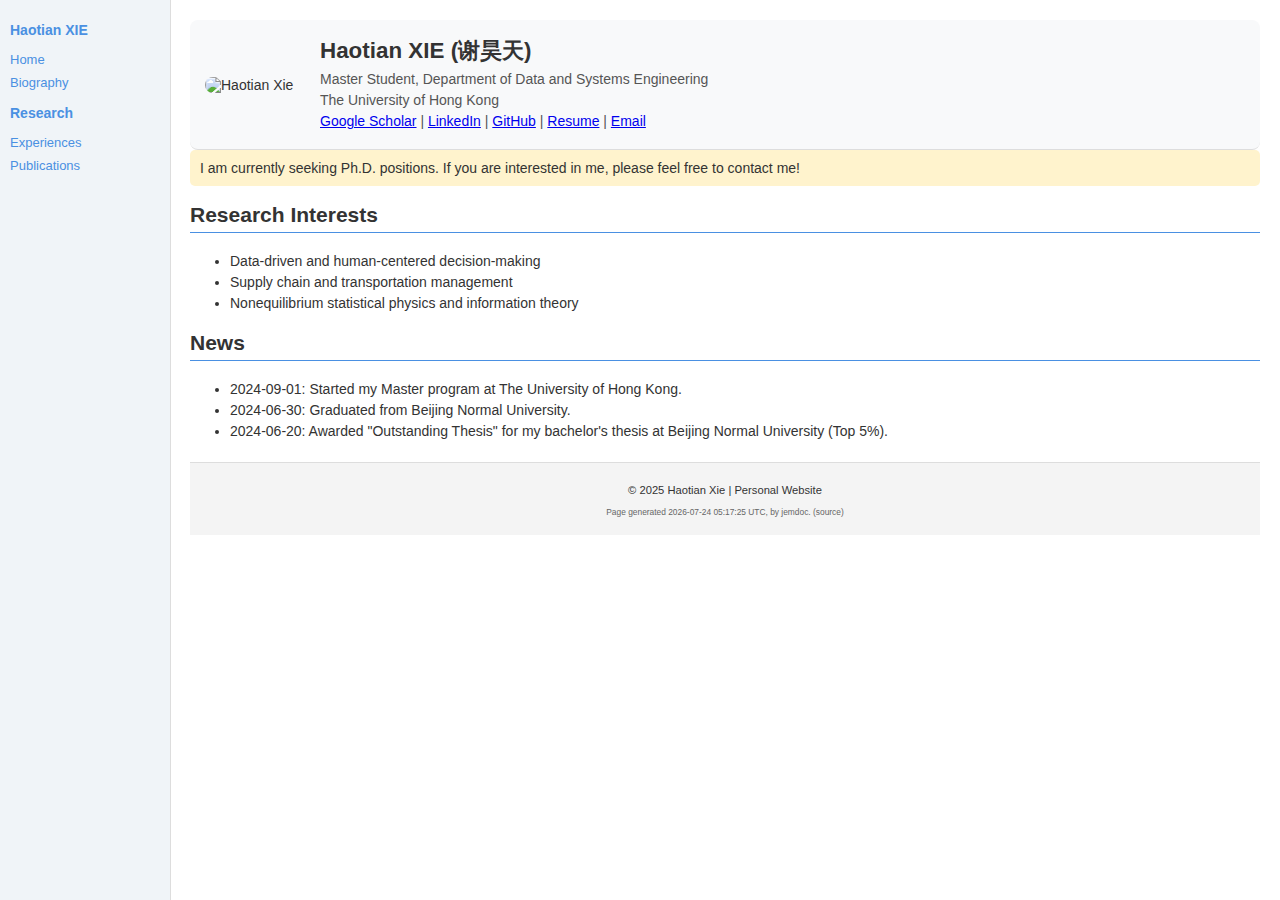
==== index.html @ 30d7a7c3 "Update index.html" ====
<!DOCTYPE html>
<html lang="zh">
<head>
    <meta charset="UTF-8">
    <meta name="viewport" content="width=device-width, initial-scale=1.0">
    <title>Haotian Xie - Personal Website </title>
    <link rel="stylesheet" href="style.css">
    <link rel="preconnect" href="https://fonts.googleapis.com">
    <link rel="preconnect" href="https://fonts.gstatic.com" crossorigin>
    <link href="https://fonts.googleapis.com/css2?family=Futura&display=swap" rel="stylesheet">
    <style>
        body {
            font-family: -apple-system, BlinkMacSystemFont, "San Francisco", "PingFang SC", "Helvetica Neue", Helvetica, Arial, sans-serif;
            font-size: 14px;
            margin: 0;
            padding: 0;
            background-color: #ffffff;
            color: #333;
            display: flex;
        }
        .sidebar {
            width: 150px;
            background-color: #f0f4f8;
            padding: 10px;
            height: 100vh;
            position: fixed;
            left: 0;
            top: 0;
            overflow-y: auto;
            border-right: 1px solid #ddd;
        }
        .sidebar h2 {
            font-size: 14px;
            margin-bottom: 10px;
            color: #4a90e2;
        }
        .sidebar a {
            display: block;
            padding: 4px 0;
            text-decoration: none;
            color: #4a90e2;
            font-size: 13px;
        }
        .main-content {
            margin-left: 170px;
            padding: 20px;
            width: calc(100% - 170px);
        }
        header {
            display: flex;
            align-items: center;
            border-bottom: 1px solid #ddd;
            padding-bottom: 10px;
            background-color: #f8f9fa;
            padding: 15px;
            border-radius: 8px;
        }
        header img {
            width: 100px;
            border-radius: 10px;
            margin-right: 15px;
        }
        header h1 {
            font-size: 1.6em;
            margin: 0;
        }
        header p {
            margin: 5px 0;
            color: #555;
        }
        .highlight {
            background-color: #fff3cd;
            padding: 10px;
            border-radius: 5px;
            font-size: 1em;
        }
        .section {
            margin-top: 15px;
        }
        .section h2 {
            border-bottom: 1px solid #4a90e2;
            padding-bottom: 5px;
        }
        footer {
            text-align: center;
            padding: 10px;
            margin-top: 20px;
            border-top: 1px solid #ddd;
            font-size: 0.8em;
        }
        .footer-note {
            font-size: 0.75em;
            color: #666;
            margin-top: 5px;
        }
        .section p, .section ul {
            font-size: 1em;
            line-height: 1.5;
        }
    </style>
    <script>
        function updateTimestamp() {
            const now = new Date();
            const formattedDate = now.toISOString().replace('T', ' ').split('.')[0] + ' UTC';
            document.getElementById("last-modified").innerText = `Page generated ${formattedDate}, by jemdoc. (source)`;
        }
    </script>
</head>
<body onload="updateTimestamp()">
    <div class="sidebar">
        <h2>Haotian XIE</h2>
        <a href="index.html">Home</a>
        <a href="Biography.html">Biography</a>
        <h2>Research</h2>
        <a href="Experiences.html">Experiences</a>
        <a href="Publications.html">Publications</a>
    </div>

    <div class="main-content">
        <header>
            <img src="https://media.licdn.com/dms/image/v2/D4E03AQFuGwLLfODOlw/profile-displayphoto-shrink_400_400/profile-displayphoto-shrink_400_400/0/1728370105190?e=1743638400&v=beta&t=lCdcmLAACDFbCa-gvyXDYmL0lYxTXJM2rbmgvErFq-A" alt="Haotian Xie">
            <div>
                <h1>Haotian XIE (谢昊天) </h1>
                <p>Master Student, Department of Data and Systems Engineering</p>
                <p>The University of Hong Kong</p>
                <p>
                <a href="https://scholar.google.com/citations?user=X42fddQAAAAJ&hl=zh-TW&oi=ao"> Google Scholar</a> |
                <a href="https://www.linkedin.com/in/haotianxiehtxie"> LinkedIn</a> |
                <a href="https://github.com/hao-tian-xie"> GitHub</a> |
                <a href="CV_Haotian Xie.pdf"> Resume</a> |
                <a href="mailto:{{ haotianxie.connect.hku.hk }}"> Email</a>

                </p>
            </div>

        </header>

        <div class="highlight">
            I am currently seeking Ph.D. positions. If you are interested in me, please feel free to contact me!
        </div>
        
        <div class="section">
            <h2>Research Interests</h2>
            <ul>
                <li>Data-driven and human-centered decision-making</li>
                <li>Supply chain and transportation management</li>
                <li>Nonequilibrium statistical physics and information theory</li>
            </ul>
        </div>

        <div class="section">
            <h2>News</h2>
            <ul>
                <li>2024-09-01: Started my Master program at The University of Hong Kong.</li>
                <li>2024-06-30: Graduated from Beijing Normal University.</li>
                <li>2024-06-20: Awarded "Outstanding Thesis" for my bachelor's thesis at Beijing Normal University (Top 5%).</li>
            </ul>
        </div>

        <footer>
            <p>© 2025 Haotian Xie | Personal Website </p>
            <p id="last-modified" class="footer-note"></p>
        </footer>
    </div>
</body>
</html>
---- style.css ----
<!DOCTYPE html>
<html lang="zh">
<head>
    <meta charset="UTF-8">
    <meta name="viewport" content="width=device-width, initial-scale=1.0">
    <title>Haotian Xie - 个人学术主页</title>
    <link rel="stylesheet" href="style.css">
    <style>
        body {
            font-family: Arial, sans-serif;
            margin: 0;
            padding: 0;
            text-align: center;
        }
        header {
            background: #f4f4f4;
            padding: 20px;
        }
        nav a {
            margin: 0 15px;
            text-decoration: none;
            color: #333;
        }
        section {
            padding: 20px;
        }
        footer {
            background: #f4f4f4;
            padding: 10px;
            margin-top: 20px;
        }
    </style>
</head>
<body>
    <header>
        <h1>Haotian Xie</h1>
        <p>计算机科学教授 | 机器学习与人工智能研究</p>
        <nav>
            <a href="index.html">主页</a>
            <a href="research.html">研究方向</a>
            <a href="publications.html">论文</a>
            <a href="cv.html">个人简历</a>
            <a href="projects.html">研究项目</a>
            <a href="contact.html">联系</a>
        </nav>
    </header>
    
    <section>
        <h2>关于我</h2>
        <p>我是 Haotian Xie，计算机科学教授，专注于机器学习、人工智能和边缘计算的研究。</p>
    </section>
    
    <footer>
        <p>© 2025 Haotian Xie | 个人学术主页</p>
    </footer>
</body>
</html>
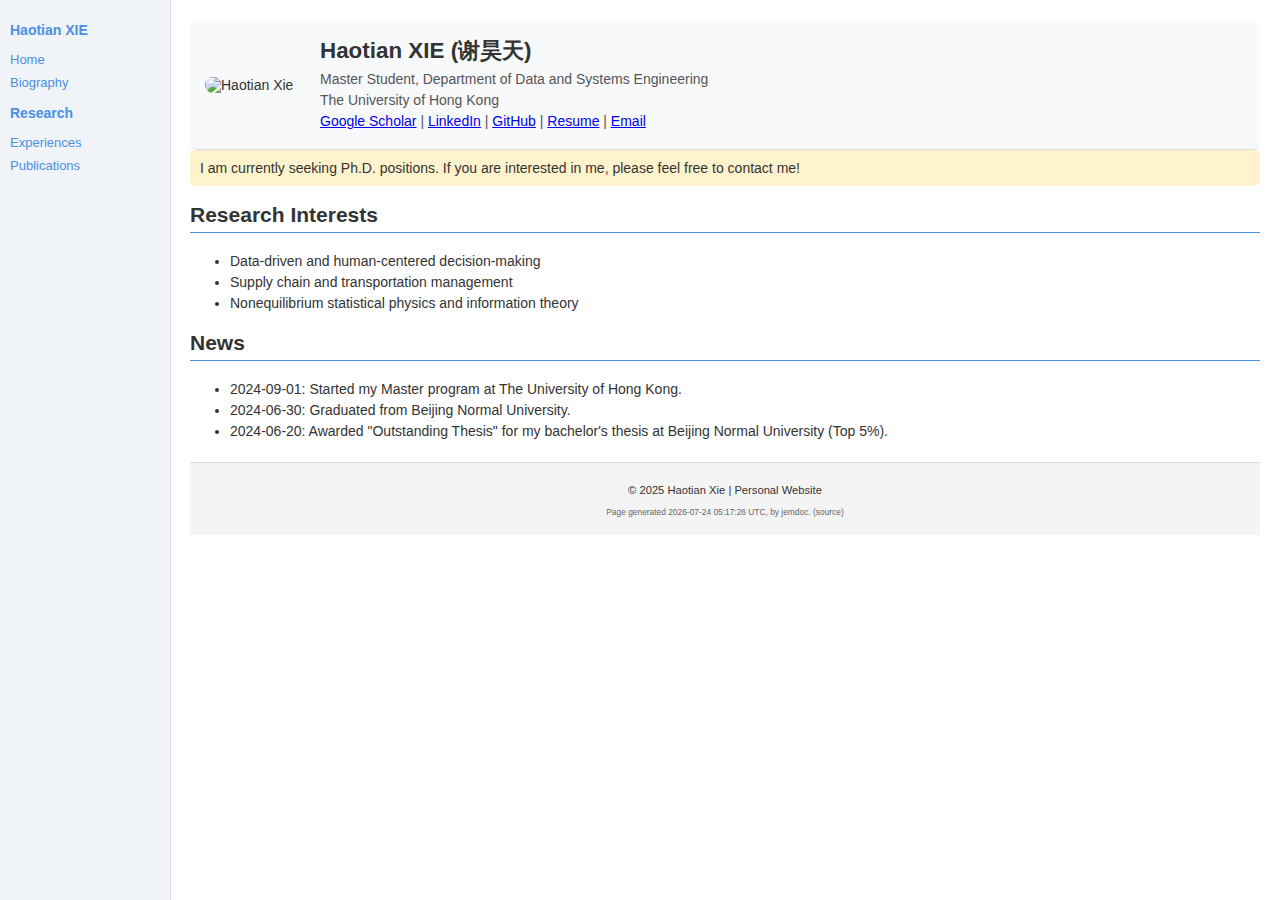
==== commit bba05350: "Update index.html" ====
--- a/index.html
+++ b/index.html
@@ -97,6 +97,87 @@
             font-size: 1em;
             line-height: 1.5;
         }
+.publication {
+            display: flex;
+            align-items: flex-start;
+            margin-bottom: 20px;
+            border-bottom: 1px solid #ddd;
+            padding-bottom: 10px;
+        }
+        .publication img {
+            width: 120px;
+            height: auto;
+            border-radius: 5px;
+            margin-right: 15px;
+        }
+        .publication-details {
+            flex: 1;
+        }
+        .publication h3 {
+            font-size: 1.1em;
+            margin: 0;
+        }
+        .publication p {
+            font-size: 0.9em;
+            color: #555;
+            margin: 5px 0;
+        }
+        .pub-buttons {
+            margin-top: 5px;
+        }
+        .pub-buttons a {
+            display: inline-block;
+            padding: 4px 8px;
+            margin-right: 5px;
+            border: 1px solid #555;
+            border-radius: 4px;
+            font-size: 0.85em;
+            text-decoration: none;
+            color: #333;
+            cursor: pointer;
+        }
+        .pub-buttons a:hover {
+            background-color: #ddd;
+        }
+        .popup {
+            position: fixed;
+            top: 50%;
+            left: 50%;
+            transform: translate(-50%, -50%);
+            width: 60%;
+            background: #e3f2fd;
+            color: #000;
+            padding: 20px;
+            display: none;
+            border-radius: 10px;
+            box-shadow: 0px 4px 10px rgba(0, 0, 0, 0.2);
+            overflow-y: auto;
+            max-height: 80vh;
+        }
+        .popup pre {
+            white-space: pre-wrap;
+            word-wrap: break-word;
+        }
+        .popup iframe {
+            width: 100%;
+            height: 400px;
+            border: none;
+        }
+        .close-btn {
+            position: absolute;
+            top: 5px;
+            right: 15px;
+            cursor: pointer;
+            font-size: 1.2em;
+            color: black;
+        }
+        footer {
+            text-align: center;
+            padding: 10px;
+            margin-top: 20px;
+            border-top: 1px solid #ddd;
+            font-size: 0.8em;
+        }
     </style>
     <script>
         function updateTimestamp() {
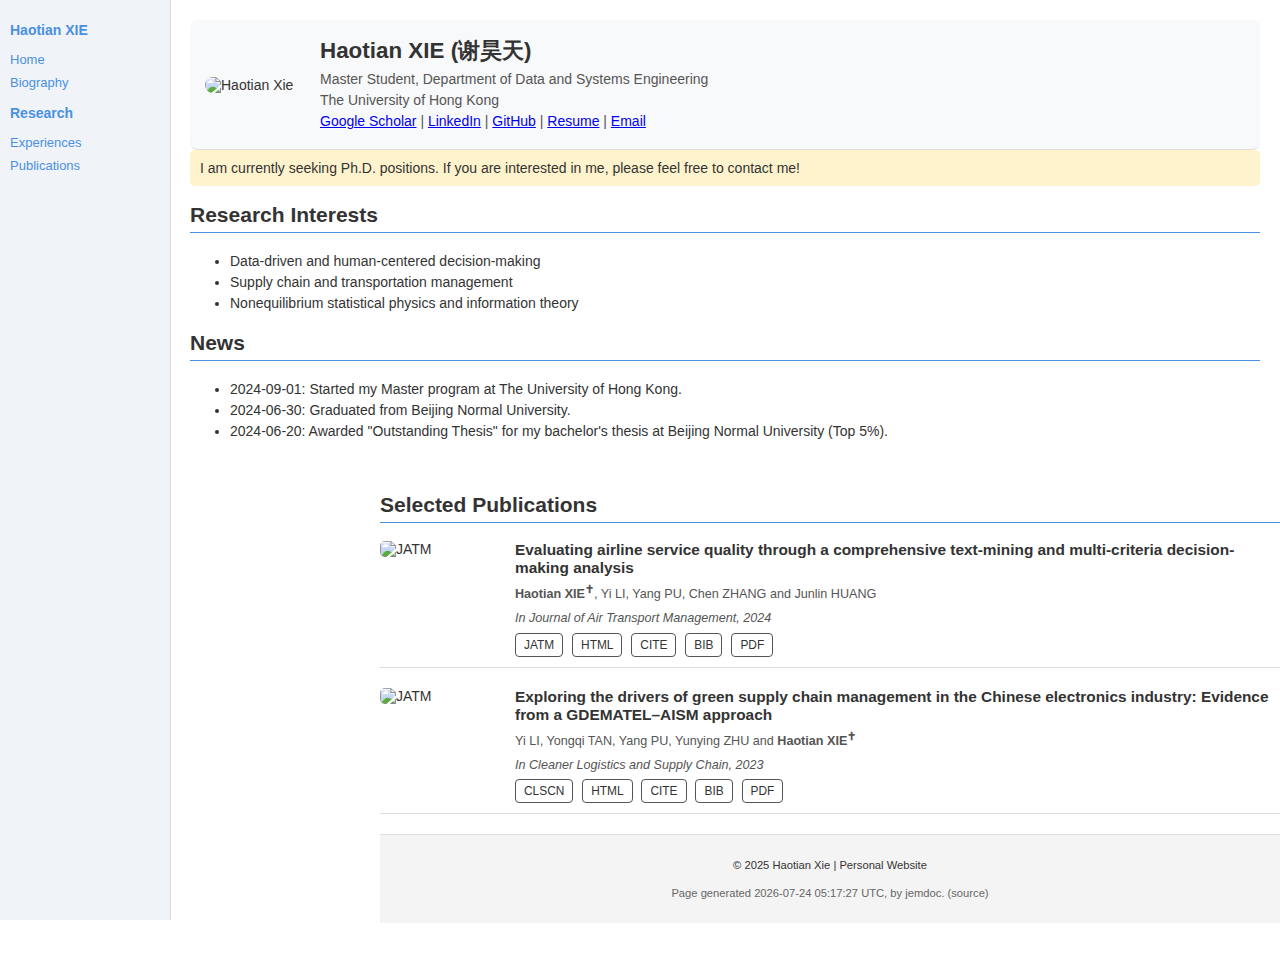
==== commit add05cfa: "Update index.html" ====
--- a/index.html
+++ b/index.html
@@ -238,6 +238,42 @@
             </ul>
         </div>
 
+    <div class="main-content">
+        <div class="section">
+            <h2>Selected Publications</h2>
+
+            <div class="publication">
+                <img src="https://ars-els-cdn-com.eproxy.lib.hku.hk/content/image/1-s2.0-S0969699724001200-gr1_lrg.jpg" alt="JATM">
+                <div class="publication-details">
+                    <h3>Evaluating airline service quality through a comprehensive text-mining and multi-criteria decision-making analysis</h3>
+                    <p><b>Haotian XIE<sup>✝</sup></b>, Yi LI, Yang PU, Chen ZHANG and Junlin HUANG</p>
+                    <p><i>In Journal of Air Transport Management, 2024</i></p>
+                    <div class="pub-buttons">
+                        <a href="https://www-sciencedirect-com.eproxy.lib.hku.hk/journal/journal-of-air-transport-management">JATM</a>
+                        <a href="https://doi.org/10.1016/j.jairtraman.2024.102655">HTML</a>
+                        <a href="#" onclick="showPopup('cite-popup-1')">CITE</a>
+                        <a href="#" onclick="showPopup('bib-popup-1')">BIB</a>
+                        <a href="#" onclick="showPopup('pdf-popup-1', 'paper1.pdf')">PDF</a>
+                    </div>
+                </div>
+            </div>
+            
+            <div class="publication">
+                <img src="https://ars.els-cdn.com/content/image/1-s2.0-S2772390923000197-gr1_lrg.jpg" alt="JATM">
+                <div class="publication-details">
+                    <h3>Exploring the drivers of green supply chain management in the Chinese electronics industry: Evidence from a GDEMATEL–AISM approach</h3>
+                    <p>Yi LI, Yongqi TAN, Yang PU, Yunying ZHU and <b>Haotian XIE<sup>✝</sup></b></p>
+                    <p><i>In Cleaner Logistics and Supply Chain, 2023</i></p>
+                    <div class="pub-buttons">
+                        <a href="https://www.sciencedirect.com/journal/cleaner-logistics-and-supply-chain">CLSCN</a>
+                        <a href="https://doi.org/10.1016/j.clscn.2023.100110">HTML</a>
+                        <a href="#" onclick="showPopup('cite-popup-2')">CITE</a>
+                        <a href="#" onclick="showPopup('bib-popup-2')">BIB</a>
+                        <a href="#" onclick="showPopup('pdf-popup-2', 'paper2.pdf')">PDF</a>
+                    </div>
+                </div>
+            </div>
+            
         <footer>
             <p>© 2025 Haotian Xie | Personal Website </p>
             <p id="last-modified" class="footer-note"></p>
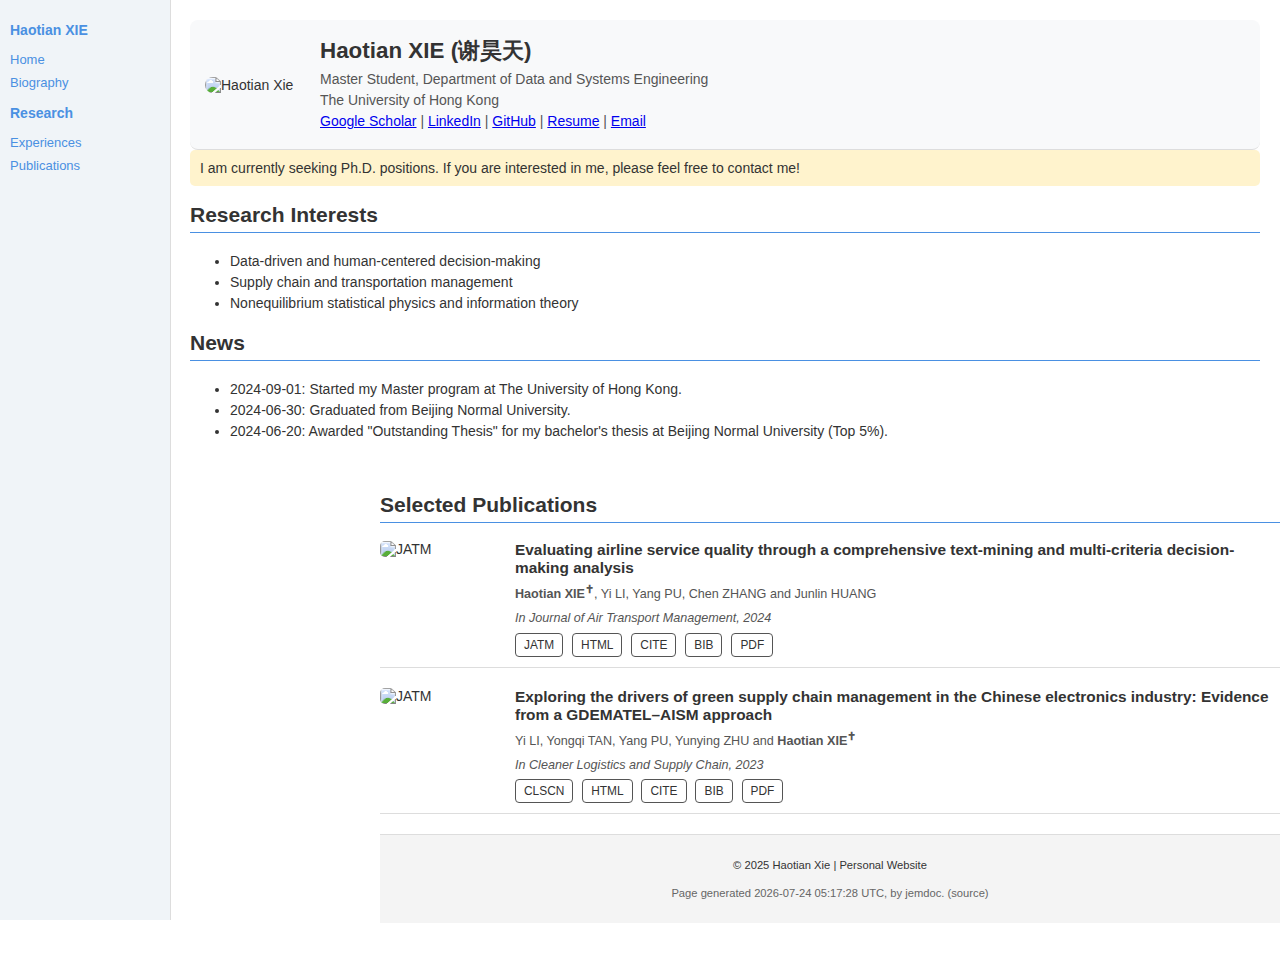
==== commit 01075f76: "Update index.html" ====
--- a/index.html
+++ b/index.html
@@ -273,6 +273,76 @@
                     </div>
                 </div>
             </div>
+
+                    <div id="cite-popup-1" class="popup">
+            <span class="close-btn" onclick="closePopup('cite-popup-1')">&times;</span>
+            <pre>
+<p><b>MLA:</b> Xie, Haotian, et al. "Evaluating airline service quality through a comprehensive text-mining and multi-criteria decision-making analysis." Journal of Air Transport Management 120 (2024): 102655.<br>
+<b>APA:</b> Xie, H., Li, Y., Pu, Y., Zhang, C., & Huang, J. (2024). Evaluating airline service quality through a comprehensive text-mining and multi-criteria decision-making analysis. Journal of Air Transport Management, 120, 102655.<br>
+<b>Chicago:</b> Xie, Haotian, Yi Li, Yang Pu, Chen Zhang, and Junlin Huang. "Evaluating airline service quality through a comprehensive text-mining and multi-criteria decision-making analysis." Journal of Air Transport Management 120 (2024): 102655.<br>
+<b>Harvard:</b> Xie, H., Li, Y., Pu, Y., Zhang, C. and Huang, J., 2024. Evaluating airline service quality through a comprehensive text-mining and multi-criteria decision-making analysis. Journal of Air Transport Management, 120, p.102655.<br>
+<b>Vancouver:</b> Xie H, Li Y, Pu Y, Zhang C, Huang J. Evaluating airline service quality through a comprehensive text-mining and multi-criteria decision-making analysis. Journal of Air Transport Management. 2024 Sep 1;120:102655.<br>
+<b>GB/T 7714:</b> Xie H, Li Y, Pu Y, et. al. Evaluating airline service quality through a comprehensive text-mining and multi-criteria decision-making analysis[J]. Journal of Air Transport Management, 2024(120):102655.    
+</p>
+            </pre>
+        </div>
+        
+        <div id="bib-popup-1" class="popup">
+            <span class="close-btn" onclick="closePopup('bib-popup-1')">&times;</span>
+            <pre>
+<p>@article{XIE2024102655,
+title = {Evaluating airline service quality through a comprehensive text-mining and multi-criteria decision-making analysis},
+journal = {Journal of Air Transport Management},
+volume = {120},
+pages = {102655},
+year = {2024},
+issn = {0969-6997},
+doi = {https://doi.org/10.1016/j.jairtraman.2024.102655},
+url = {https://www.sciencedirect.com/science/article/pii/S0969699724001200},
+author = {Haotian Xie and Yi Li and Yang Pu and Chen Zhang and Junlin Huang}
+}</p>
+            </pre>
+        </div>
+        
+        <div id="pdf-popup-1" class="popup">
+            <span class="close-btn" onclick="closePopup('pdf-popup-1')">&times;</span>
+            <iframe src=""></iframe>
+        </div>
+        
+        <div id="cite-popup-2" class="popup">
+            <span class="close-btn" onclick="closePopup('cite-popup-2')">&times;</span>
+            <pre>
+<p><b>MLA:</b> Li, Yi, et al. "Exploring the drivers of green supply chain management in the Chinese electronics industry: Evidence from a GDEMATEL–AISM approach." Cleaner Logistics and Supply Chain 7 (2023): 100110.<br>
+<b>APA:</b> Li, Y., Tan, Y., Pu, Y., Zhu, Y., & Xie, H. (2023). Exploring the drivers of green supply chain management in the Chinese electronics industry: Evidence from a GDEMATEL–AISM approach. Cleaner Logistics and Supply Chain, 7, 100110.<br>
+<b>Chicago:</b> Li, Yi, Yongqi Tan, Yang Pu, Yunying Zhu, and Haotian Xie. "Exploring the drivers of green supply chain management in the Chinese electronics industry: Evidence from a GDEMATEL–AISM approach." Cleaner Logistics and Supply Chain 7 (2023): 100110.<br>
+<b>Harvard:</b> Li, Y., Tan, Y., Pu, Y., Zhu, Y. and Xie, H., 2023. Exploring the drivers of green supply chain management in the Chinese electronics industry: Evidence from a GDEMATEL–AISM approach. Cleaner Logistics and Supply Chain, 7, p.100110.<br>
+<b>Vancouver:</b> Li Y, Tan Y, Pu Y, Zhu Y, Xie H. Exploring the drivers of green supply chain management in the Chinese electronics industry: Evidence from a GDEMATEL–AISM approach. Cleaner Logistics and Supply Chain. 2023 Jun 1;7:100110.<br>
+<b>GB/T 7714:</b> Li Y, Tan Y, Pu Y, et. al. Exploring the drivers of green supply chain management in the Chinese electronics industry: Evidence from a GDEMATEL–AISM approach[J]. Cleaner Logistics and Supply Chain, 2023(7):100110.    
+</p>
+            </pre>
+        </div>
+        
+        <div id="bib-popup-2" class="popup">
+            <span class="close-btn" onclick="closePopup('bib-popup-2')">&times;</span>
+            <pre>
+<p>@article{LI2023100110,
+title = {Exploring the drivers of green supply chain management in the Chinese electronics industry: Evidence from a GDEMATEL–AISM approach},
+journal = {Cleaner Logistics and Supply Chain},
+volume = {7},
+pages = {100110},
+year = {2023},
+issn = {2772-3909},
+doi = {https://doi.org/10.1016/j.clscn.2023.100110},
+url = {https://www.sciencedirect.com/science/article/pii/S2772390923000197},
+author = {Yi Li and Yongqi Tan and Yang Pu and Yunying Zhu and Haotian Xie}
+}</p>
+            </pre>
+        </div>
+        
+        <div id="pdf-popup-2" class="popup">
+            <span class="close-btn" onclick="closePopup('pdf-popup-2')">&times;</span>
+            <iframe src=""></iframe>
+        </div>
             
         <footer>
             <p>© 2025 Haotian Xie | Personal Website </p>
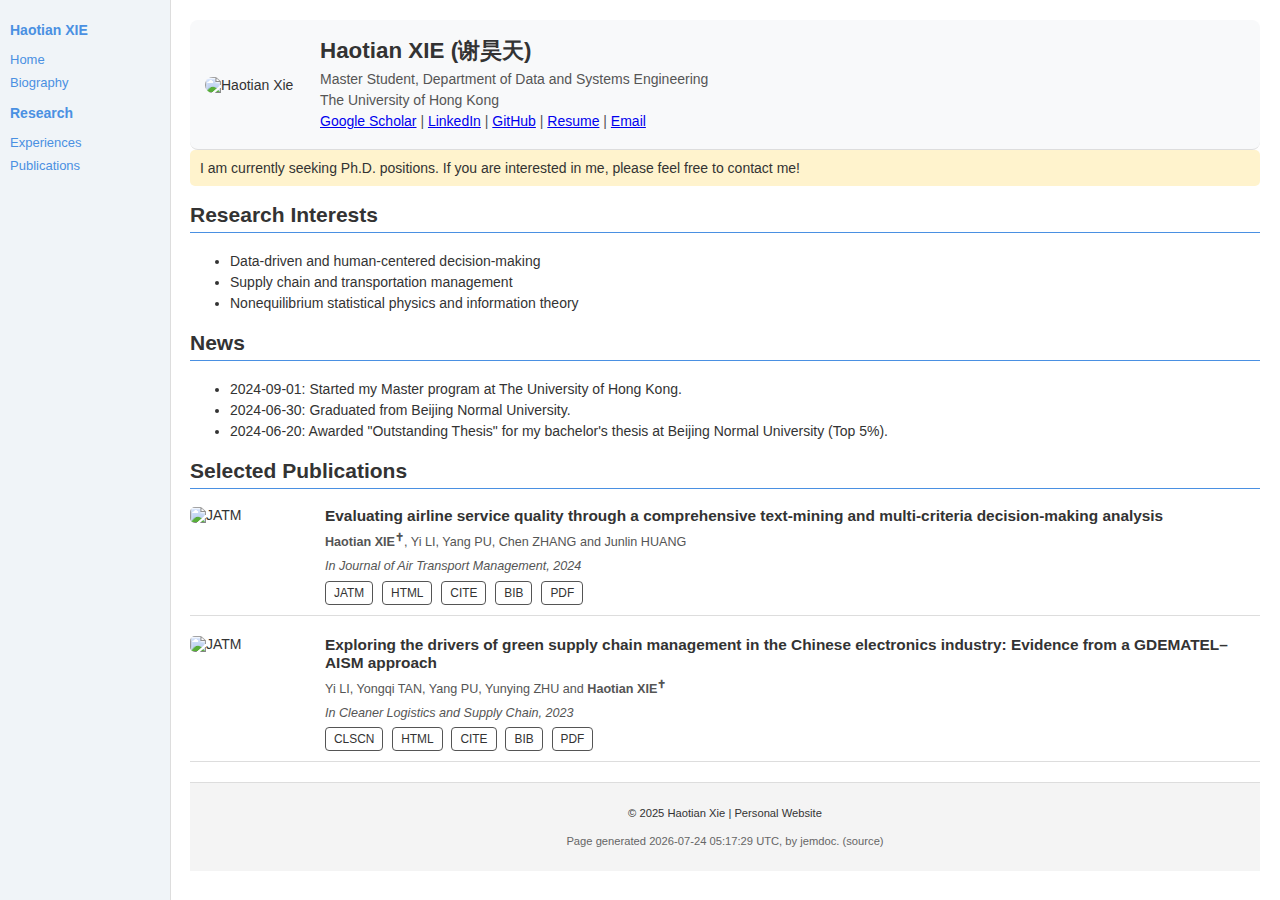
==== commit cc9c336d: "Update index.html" ====
--- a/index.html
+++ b/index.html
@@ -238,7 +238,6 @@
             </ul>
         </div>
 
-    <div class="main-content">
         <div class="section">
             <h2>Selected Publications</h2>
 
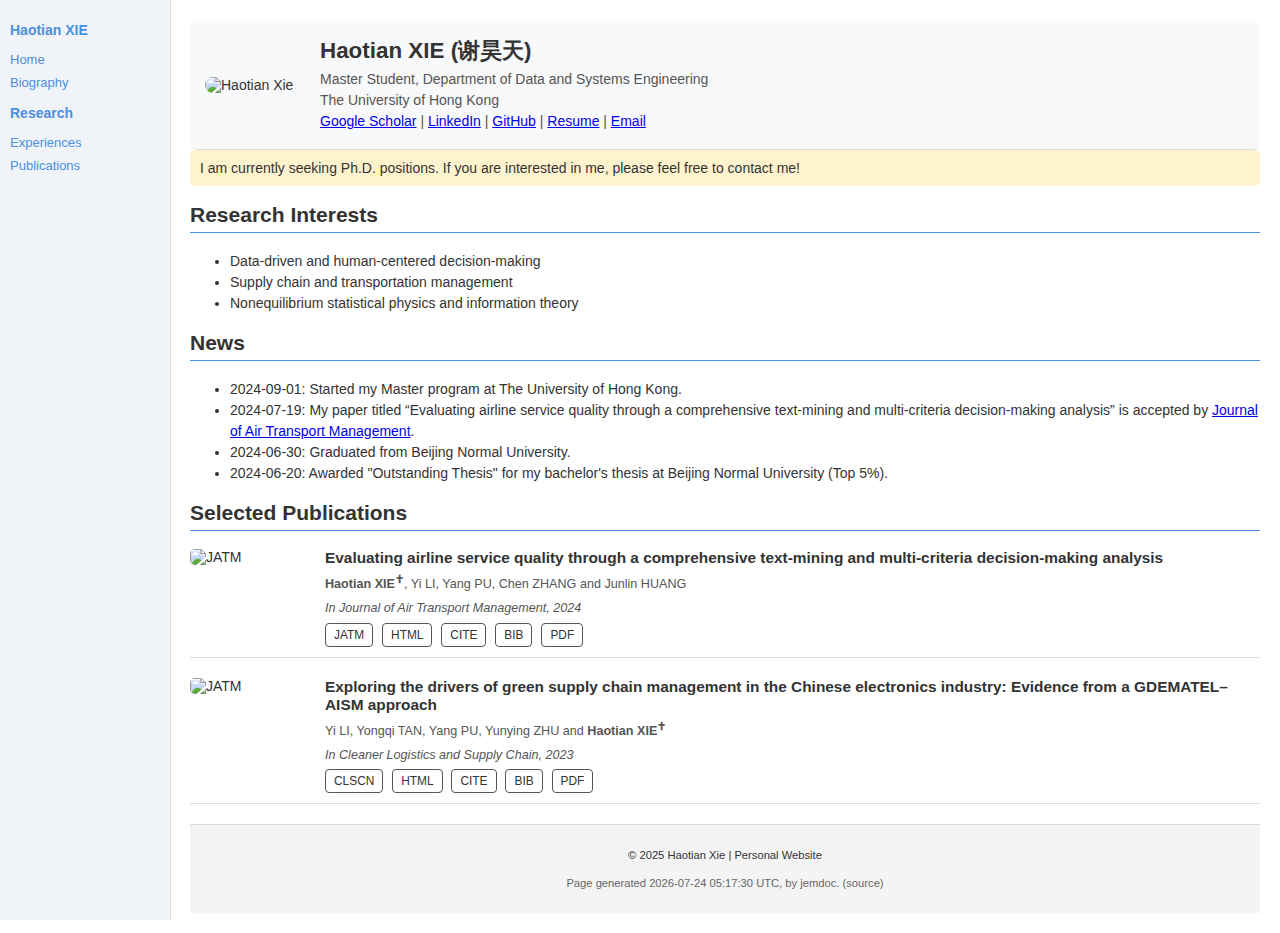
==== commit 08370598: "Update index.html" ====
--- a/index.html
+++ b/index.html
@@ -186,6 +186,18 @@
             document.getElementById("last-modified").innerText = `Page generated ${formattedDate}, by jemdoc. (source)`;
         }
     </script>
+    <script>
+        function showPopup(id, src) {
+            var popup = document.getElementById(id);
+            if (src) {
+                popup.querySelector("iframe").src = src;
+            }
+            popup.style.display = "block";
+        }
+        function closePopup(id) {
+            document.getElementById(id).style.display = "none";
+        }
+    </script>
 </head>
 <body onload="updateTimestamp()">
     <div class="sidebar">
@@ -233,6 +245,7 @@
             <h2>News</h2>
             <ul>
                 <li>2024-09-01: Started my Master program at The University of Hong Kong.</li>
+                <li>2024-07-19: My paper titled “Evaluating airline service quality through a comprehensive text-mining and multi-criteria decision-making analysis” is accepted by <a href="https://doi.org/10.1016/j.jairtraman.2024.102655">Journal of Air Transport Management</a>.</li>
                 <li>2024-06-30: Graduated from Beijing Normal University.</li>
                 <li>2024-06-20: Awarded "Outstanding Thesis" for my bachelor's thesis at Beijing Normal University (Top 5%).</li>
             </ul>
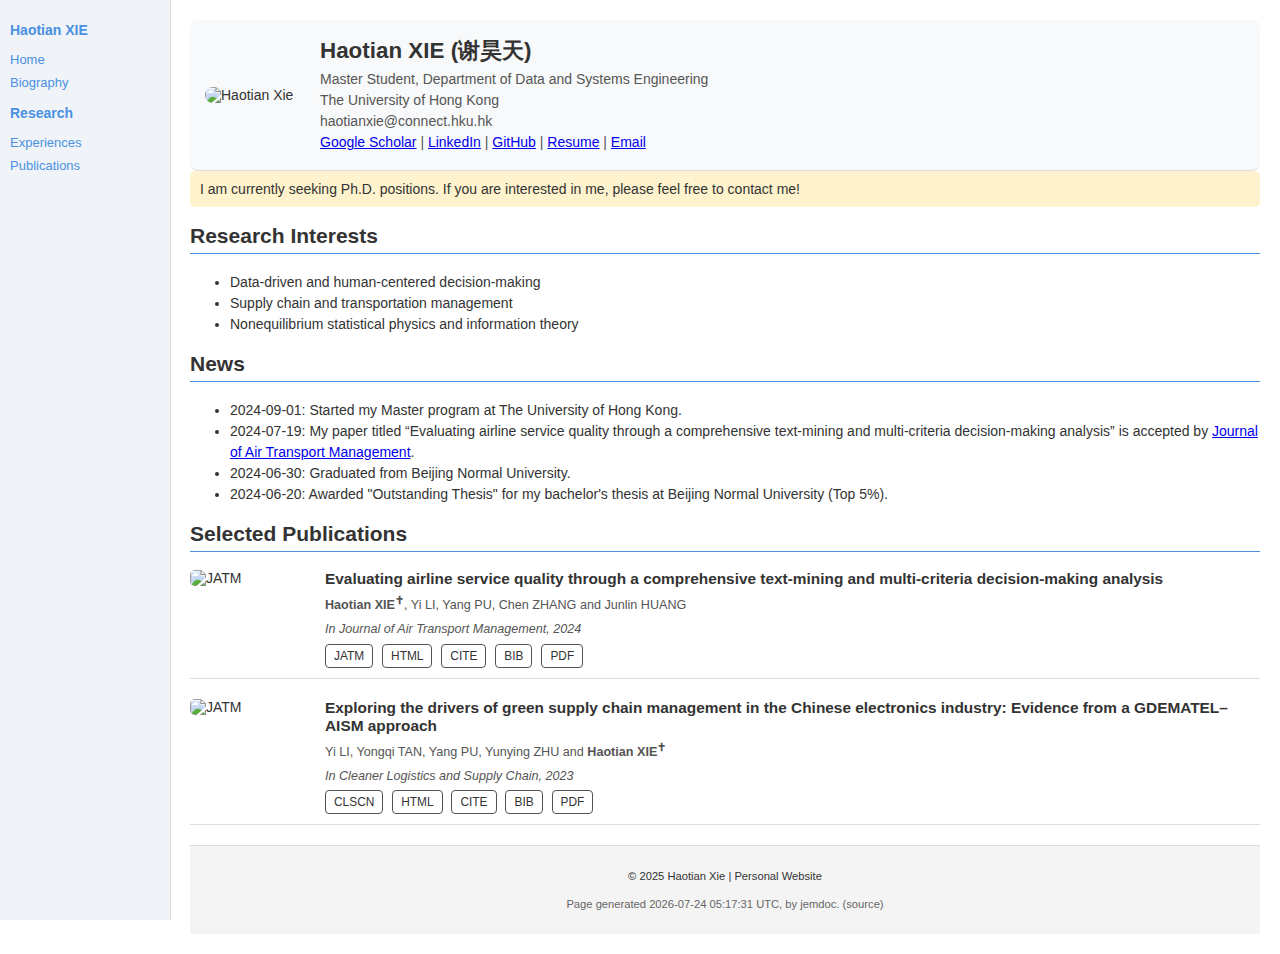
==== commit 42dd2031: "Update index.html" ====
--- a/index.html
+++ b/index.html
@@ -216,6 +216,7 @@
                 <h1>Haotian XIE (谢昊天) </h1>
                 <p>Master Student, Department of Data and Systems Engineering</p>
                 <p>The University of Hong Kong</p>
+                <p>haotianxie@connect.hku.hk</p>
                 <p>
                 <a href="https://scholar.google.com/citations?user=X42fddQAAAAJ&hl=zh-TW&oi=ao"> Google Scholar</a> |
                 <a href="https://www.linkedin.com/in/haotianxiehtxie"> LinkedIn</a> |
@@ -255,7 +256,7 @@
             <h2>Selected Publications</h2>
 
             <div class="publication">
-                <img src="https://ars-els-cdn-com.eproxy.lib.hku.hk/content/image/1-s2.0-S0969699724001200-gr1_lrg.jpg" alt="JATM">
+                <img src="https://ars-els-cdn-com/content/image/1-s2.0-S0969699724001200-gr1_lrg.jpg" alt="JATM">
                 <div class="publication-details">
                     <h3>Evaluating airline service quality through a comprehensive text-mining and multi-criteria decision-making analysis</h3>
                     <p><b>Haotian XIE<sup>✝</sup></b>, Yi LI, Yang PU, Chen ZHANG and Junlin HUANG</p>
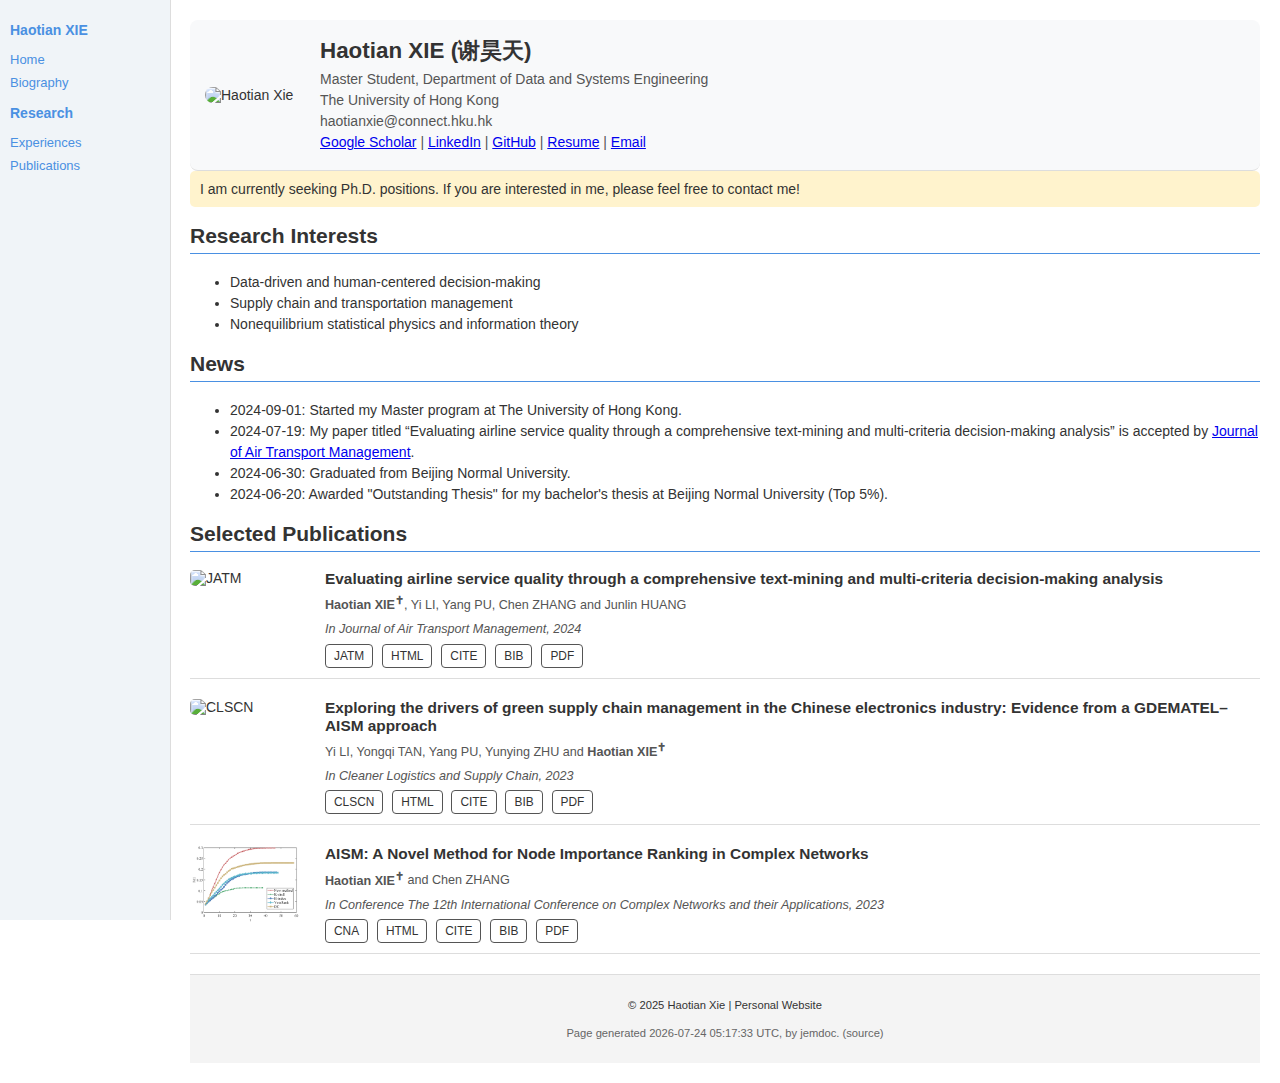
==== commit fb5d98af: "Update index.html" ====
--- a/index.html
+++ b/index.html
@@ -256,7 +256,7 @@
             <h2>Selected Publications</h2>
 
             <div class="publication">
-                <img src="https://ars-els-cdn-com/content/image/1-s2.0-S0969699724001200-gr1_lrg.jpg" alt="JATM">
+                <img src="paper1.jpg" alt="JATM">
                 <div class="publication-details">
                     <h3>Evaluating airline service quality through a comprehensive text-mining and multi-criteria decision-making analysis</h3>
                     <p><b>Haotian XIE<sup>✝</sup></b>, Yi LI, Yang PU, Chen ZHANG and Junlin HUANG</p>
@@ -272,7 +272,7 @@
             </div>
             
             <div class="publication">
-                <img src="https://ars.els-cdn.com/content/image/1-s2.0-S2772390923000197-gr1_lrg.jpg" alt="JATM">
+                <img src="https://ars.els-cdn.com/content/image/1-s2.0-S2772390923000197-gr1_lrg.jpg" alt="CLSCN">
                 <div class="publication-details">
                     <h3>Exploring the drivers of green supply chain management in the Chinese electronics industry: Evidence from a GDEMATEL–AISM approach</h3>
                     <p>Yi LI, Yongqi TAN, Yang PU, Yunying ZHU and <b>Haotian XIE<sup>✝</sup></b></p>
@@ -287,6 +287,22 @@
                 </div>
             </div>
 
+            <div class="publication">
+                <img src="paper4.png" alt="CNA">
+                <div class="publication-details">
+                    <h3>AISM: A Novel Method for Node Importance Ranking in Complex Networks</h3>
+                    <p><b>Haotian XIE<sup>✝</sup></b> and Chen ZHANG</p>
+                    <p><i>In Conference The 12th International Conference on Complex Networks and their Applications, 2023</i></p>
+                    <div class="pub-buttons">
+                        <a href="https://2023.complexnetworks.org/">CNA</a>
+                        <a href="https://drive.google.com/file/d/1OLVhjqTkhKVTjQKLwkc4T2ZntJLC5Rrb/view">HTML</a>
+                        <a href="#" onclick="showPopup('cite-popup-4')">CITE</a>
+                        <a href="#" onclick="showPopup('bib-popup-4')">BIB</a>
+                        <a href="#" onclick="showPopup('pdf-popup-4', 'paper4.pdf')">PDF</a>
+                    </div>
+                </div>
+            </div>
+            
                     <div id="cite-popup-1" class="popup">
             <span class="close-btn" onclick="closePopup('cite-popup-1')">&times;</span>
             <pre>
@@ -356,7 +372,38 @@
             <span class="close-btn" onclick="closePopup('pdf-popup-2')">&times;</span>
             <iframe src=""></iframe>
         </div>
-            
+        <div id="cite-popup-4" class="popup">
+            <span class="close-btn" onclick="closePopup('cite-popup-4')">&times;</span>
+            <pre>
+<p><b>MLA:</b> Haotian, Xie, Chen, Zhang. "AISM: A Novel Method for Node Importance Ranking in Complex Networks.", The 12th International Conference on Complex Networks and their Applications. Springer, 2022.<br>
+<b>APA:</b> Xie, H. & Zhang, C. (2023). AISM: A Novel Method for Node Importance Ranking in Complex Networks. The 12th International Conference on Complex Networks and their Applications (pp.292). Springer<br>
+<b>Chicago:</b> Xie, Haotian and Zhang, Chen. "AISM: A Novel Method for Node Importance Ranking in Complex Networks." The 12th International Conference on Complex Networks and their Applications. pp.292. Springer, 2023.<br>
+<b>Harvard:</b> Xie, H. and Zhang, C., 2023. AISM: A Novel Method for Node Importance Ranking in Complex Networks. The 12th International Conference on Complex Networks and their Applications (pp.292). Springer<br>
+<b>Vancouver:</b> Xie H, Zhang C. AISM: A Novel Method for Node Importance Ranking in Complex Networks. The 12th International Conference on Complex Networks and their Applications. 2023 Nov 28 (pp.292). Springer<br>
+<b>GB/T 7714:</b> Xie H, Zhang C. AISM: A Novel Method for Node Importance Ranking in Complex Networks[C]. The 12th International Conference on Complex Networks and their Applications, 2023, 292. Springer    
+</p>
+            </pre>
+        </div>
+        
+        <div id="bib-popup-4" class="popup">
+            <span class="close-btn" onclick="closePopup('bib-popup-4')">&times;</span>
+            <pre>
+<p>@inproceedings{xie2023aism,
+  title={AISM: A Novel Method for Node Importance Ranking in Complex Networks},
+  author={Xie, Haotian and Zhang, Chen},
+  booktitle={The 12th International Conference on Complex Networks and their Applications},
+  pages={292},
+  year={2023},
+  organization={Springer}
+}
+</p>
+            </pre>
+        </div>
+        
+        <div id="pdf-popup-4" class="popup">
+            <span class="close-btn" onclick="closePopup('pdf-popup-4')">&times;</span>
+            <iframe src=""></iframe>
+        </div>
         <footer>
             <p>© 2025 Haotian Xie | Personal Website </p>
             <p id="last-modified" class="footer-note"></p>
